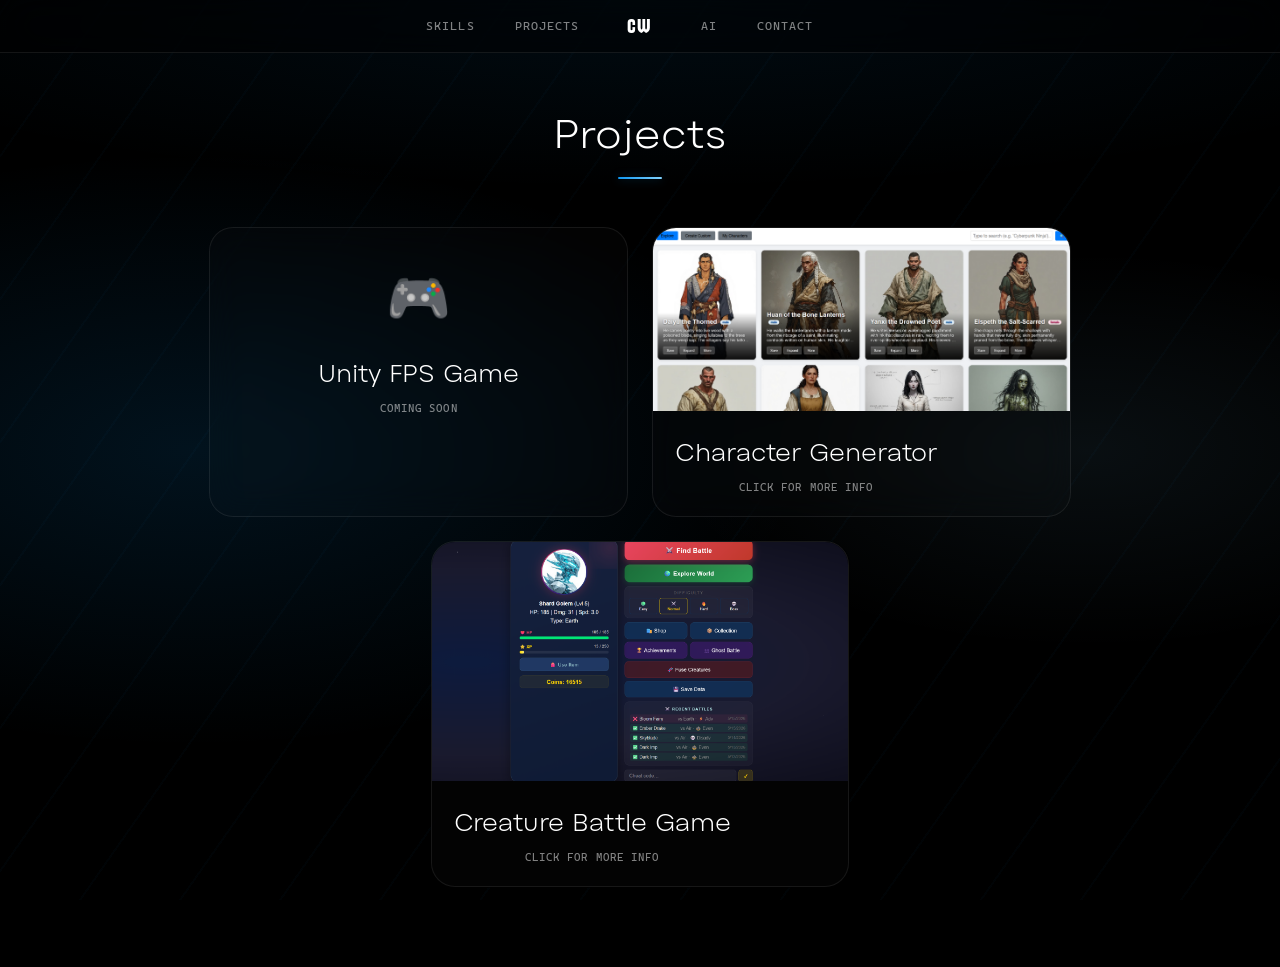
==== projects.html @ 1e03373d "Initial Website Commit" ====
<!DOCTYPE html>
<html lang="en">
<head>
  <script>(function(){var m=document.cookie.match(/(?:^|; )aiEnhanced=([^;]*)/);var v=m?decodeURIComponent(m[1]):null;if(v!==null&&v!=="true"){document.documentElement.className="original";}})();</script>
  
  <link id="main-stylesheet" rel="stylesheet" href="style.css">
  <script src="ai-toggle.js"></script>
  <meta charset="UTF-8">
  <meta name="viewport" content="width=device-width, initial-scale=1.0">
  <title>Caden Wright | Projects</title>
</head>
<body>  <div class="topbar">
    <div class="nav-left">
      <a href="skills.html" class="page">Skills</a>
      <a href="projects.html" class="page">Projects</a>
    </div>
    <a href="index.html" class="initals">CW</a>
    <div class="nav-right">
      <a href="ai.html" class="page">AI</a>
      <a href="contact.html" class="page">Contact</a>
    </div>
  <!-- Original mode flat nav -->
  <a href="skills.html" class="page page-flat">Skills</a>
  <a href="projects.html" class="page page-flat">Projects</a>
  <a href="index.html" class="initals initals-flat">CW</a>
  <a href="ai.html" class="page page-flat">AI</a>
  <a href="contact.html" class="page page-flat">Contact</a>
  </div>

  <div class="bg-canvas bg-projects"></div>

  <div class="page-header fade-up">
    <h3 class="page-title">Projects</h3>
    <hr class="page-rule">
  </div>

  <div class="projectsholder">
    <div class="project placeholder-project fade-up fade-up-1">
      <div class="project-inner">
        <div class="project-placeholder-img">🎮</div>
        <h3>Unity FPS Game</h3>
        <h5>Coming Soon</h5>
      </div>
    </div>

    <button class="project fade-up fade-up-2" popovertarget="characterpopup">
      <img src="CharacterGenerator.png" class="projectimage" alt="Character Generator screenshot">
      <div class="project-inner">
        <h3>Character Generator</h3>
        <h5>Click for more info</h5>
      </div>
    </button>

    <button class="project fade-up fade-up-3" popovertarget="creaturepopup">
      <img src="CreatureBattleGame.png" class="projectimage" alt="Creature Battle Game screenshot">
      <div class="project-inner">
        <h3>Creature Battle Game</h3>
        <h5>Click for more info</h5>
      </div>
    </button>
  </div>

  <div id="creaturepopup" popover>
    <h3>Creature Battle Game</h3>
    <img src="CreatureBattleGame2.png" class="projectimage2" alt="Creature Battle Game detail">
    <h3>Play Here: <a href="https://perchance.org/s9xlmf8q9z">Creature Battle Game</a></h3>
    <p>I built this game on a website called perchance. This site allows you to build a
    website with HTML, CSS, and Javascript and then have it be publicly available for free.
    <br><br>In this game you can collect, battle, evolve and even fuse creatures. All images
    are dynamically AI generated so that means that you can fuse any 2 creatures together and get a
    completely unique result.</p>
  </div>

  <div id="characterpopup" popover>
    <h3>Character Generator</h3>
    <img src="CharacterGenerator2.png" class="projectimage2" alt="Character Generator detail">
    <h3>Play Here: <a href="https://perchance.org/nk6vxbjckg">Character Generator</a></h3>
    <p>I built this generator on a website called perchance. This site allows you to build a
    website with HTML, CSS, and Javascript and then have it be publicly available for free.
    <br><br>With this generator you can harness the power of AI to generate all sorts of
    characters. There are many features here including (but not limited to) the ability to
    generate images of your character, interact with an AI chat to design a custom character,
    or edit any details of the auto generated characters. I put a lot of different features
    into this one so I encourage you to explore.</p>
  </div>
</body>
</html>
---- style.css ----
/* ============================================
   CADEN WRIGHT PORTFOLIO
   ============================================ */

:root {
  --blue-core:    #0f97f2;
  --blue-light:   #82d3ff;
  --blue-glow:    rgba(15, 151, 242, 0.35);
  --glass-bg:     rgba(90, 90, 90, 0.04);
  --glass-border: rgba(255, 255, 255, 0.08);
  --text-primary: #ffffff;
  --text-dim:     rgba(255, 255, 255, 0.5);
  --radius-xl:    24px;
  --transition:   0.25s cubic-bezier(0.4, 0, 0.2, 1);
}

html { scroll-behavior: smooth; }
*, *::before, *::after { box-sizing: border-box; }

body {
  background-color: #000;
  color: var(--text-primary);
  margin: 0;
  font-family: Alphazet, sans-serif;
  -webkit-font-smoothing: antialiased;
  min-height: 100vh;
}

/* ══════════════════════════════════════
   NAVIGATION — 3-column grid so CW
   sits perfectly centred at all times
   ══════════════════════════════════════ */
.topbar {
  display: grid;
  grid-template-columns: 1fr auto 1fr;
  align-items: stretch;
  width: 100%;
  position: sticky;
  top: 0;
  z-index: 1000;
  background: rgba(0, 0, 0, 0.45);
  backdrop-filter: blur(20px);
  -webkit-backdrop-filter: blur(20px);
  border-bottom: 1px solid var(--glass-border);
}

/* Left group */
.nav-left {
  display: flex;
  align-items: stretch;
  justify-content: flex-end;
}

/* Right group */
.nav-right {
  display: flex;
  align-items: stretch;
  justify-content: flex-start;
}

.initals {
  font-family: Maqui, sans-serif;
  font-size: 20px;
  text-decoration: none;
  color: var(--text-primary);
  padding: 14px 28px;
  letter-spacing: 0.06em;
  transition: color var(--transition), text-shadow var(--transition);
  white-space: nowrap;
  display: flex;
  align-items: center;
}

.initals:link, .initals:visited { color: var(--text-primary); }
.initals:hover {
  color: var(--blue-light);
  text-shadow: 0 0 20px var(--blue-glow);
}

.page {
  font-family: Cascadia, monospace;
  font-size: 12px;
  letter-spacing: 0.09em;
  text-transform: uppercase;
  text-decoration: none;
  color: var(--text-dim);
  padding: 0 20px;
  display: flex;
  align-items: center;
  transition: color var(--transition);
  position: relative;
  white-space: nowrap;
}

.page:link, .page:visited { color: var(--text-dim); }
.page:hover { color: var(--text-primary); }

.page::after {
  content: '';
  position: absolute;
  bottom: 0; left: 50%;
  transform: translateX(-50%);
  width: 0; height: 1px;
  background: var(--blue-light);
  transition: width var(--transition);
  box-shadow: 0 0 6px var(--blue-light);
}
.page:hover::after { width: 55%; }

/* ══════════════════════════════════════
   PAGE BACKGROUNDS (fixed, per-page)
   ══════════════════════════════════════ */

/* Shared canvas layer */
.bg-canvas {
  position: fixed;
  inset: 0;
  z-index: -1;
  pointer-events: none;
  overflow: hidden;
}

/* ── Home: glowing orb (existing) ── */
.background {
  position: fixed;
  inset: 0;
  z-index: -1;
  display: flex;
  justify-content: center;
  align-items: center;
  pointer-events: none;
  overflow: hidden;
}

.circle {
  width: clamp(300px, 48vw, 580px);
  height: clamp(300px, 48vw, 580px);
  border-radius: 50%;
  background: radial-gradient(circle at 38% 38%, #5cc8ff, #0f97f2 45%, #063a70);
  box-shadow: 0 0 80px 30px rgba(15,151,242,0.28), 0 0 240px 80px rgba(15,151,242,0.10);
  animation: float 7s ease-in-out infinite;
  flex-shrink: 0;
}

.circle2 {
  position: absolute;
  width: clamp(300px, 48vw, 580px);
  height: clamp(300px, 48vw, 580px);
  border-radius: 50%;
  background: transparent;
  animation: float2 7s ease-in-out infinite;
}

@keyframes float {
  0%,100% { transform: translateY(0);     box-shadow: 0 0 80px 30px rgba(15,151,242,0.28), 0 0 240px 80px rgba(15,151,242,0.10); }
  50%      { transform: translateY(-26px); box-shadow: 0 0 120px 40px rgba(15,151,242,0.42), 0 0 320px 100px rgba(15,151,242,0.16); }
}
@keyframes float2 {
  0%,100% { transform: translateY(0); background: rgba(0,217,255,0.07); }
  50%      { transform: translateY(-26px); background: rgba(0,217,255,0); }
}

/* ── Skills: animated circuit grid ── */
.bg-skills {
  background:
    linear-gradient(rgba(15,151,242,0.04) 1px, transparent 1px),
    linear-gradient(90deg, rgba(15,151,242,0.04) 1px, transparent 1px);
  background-size: 60px 60px;
  background-color: #000;
  animation: gridScroll 20s linear infinite;
}

.bg-skills::before {
  content: '';
  position: absolute;
  inset: 0;
  background:
    radial-gradient(ellipse 70% 50% at 20% 80%, rgba(15,151,242,0.10) 0%, transparent 60%),
    radial-gradient(ellipse 50% 40% at 80% 20%, rgba(130,211,255,0.07) 0%, transparent 55%);
}

.bg-skills::after {
  content: '';
  position: absolute;
  inset: 0;
  background: radial-gradient(ellipse 100% 60% at 50% 100%, rgba(0,0,0,0.7) 0%, transparent 70%);
}

@keyframes gridScroll {
  from { background-position: 0 0, 0 0; }
  to   { background-position: 60px 60px, 60px 60px; }
}

/* ── Projects: diagonal light rays ── */
.bg-projects {
  background: #000;
}

.bg-projects::before {
  content: '';
  position: absolute;
  inset: 0;
  background:
    repeating-linear-gradient(
      -55deg,
      transparent,
      transparent 80px,
      rgba(15,151,242,0.025) 80px,
      rgba(15,151,242,0.025) 82px
    );
  animation: rayShift 12s linear infinite;
}

.bg-projects::after {
  content: '';
  position: absolute;
  inset: 0;
  background:
    radial-gradient(ellipse 80% 55% at 15% 50%, rgba(15,151,242,0.12) 0%, transparent 60%),
    radial-gradient(ellipse 60% 40% at 85% 50%, rgba(130,211,255,0.07) 0%, transparent 55%),
    radial-gradient(ellipse 100% 30% at 50% 0%,   rgba(15,151,242,0.08) 0%, transparent 70%);
}

@keyframes rayShift {
  from { background-position: 0 0; }
  to   { background-position: 164px 0; }
}

/* ── Contact: star field + nebula ── */
.bg-contact {
  background: #000;
}

/* Stars layer via tiny box-shadows (CSS-only, no JS) */
.bg-contact::before {
  content: '';
  position: absolute;
  inset: 0;
  background-image:
    radial-gradient(1px 1px at 12% 8%,  rgba(255,255,255,0.7) 0%, transparent 100%),
    radial-gradient(1px 1px at 28% 22%, rgba(255,255,255,0.5) 0%, transparent 100%),
    radial-gradient(1px 1px at 45% 5%,  rgba(255,255,255,0.6) 0%, transparent 100%),
    radial-gradient(1px 1px at 67% 14%, rgba(255,255,255,0.8) 0%, transparent 100%),
    radial-gradient(1px 1px at 83% 7%,  rgba(255,255,255,0.5) 0%, transparent 100%),
    radial-gradient(1px 1px at 92% 28%, rgba(255,255,255,0.6) 0%, transparent 100%),
    radial-gradient(1px 1px at 5%  35%, rgba(255,255,255,0.7) 0%, transparent 100%),
    radial-gradient(1px 1px at 19% 48%, rgba(255,255,255,0.4) 0%, transparent 100%),
    radial-gradient(1px 1px at 37% 55%, rgba(255,255,255,0.6) 0%, transparent 100%),
    radial-gradient(1px 1px at 55% 42%, rgba(255,255,255,0.5) 0%, transparent 100%),
    radial-gradient(1px 1px at 72% 60%, rgba(255,255,255,0.7) 0%, transparent 100%),
    radial-gradient(1px 1px at 88% 48%, rgba(255,255,255,0.5) 0%, transparent 100%),
    radial-gradient(1px 1px at 8%  68%, rgba(255,255,255,0.6) 0%, transparent 100%),
    radial-gradient(1px 1px at 24% 75%, rgba(255,255,255,0.4) 0%, transparent 100%),
    radial-gradient(1px 1px at 42% 82%, rgba(255,255,255,0.7) 0%, transparent 100%),
    radial-gradient(1px 1px at 60% 70%, rgba(255,255,255,0.5) 0%, transparent 100%),
    radial-gradient(1px 1px at 78% 85%, rgba(255,255,255,0.6) 0%, transparent 100%),
    radial-gradient(1px 1px at 95% 72%, rgba(255,255,255,0.4) 0%, transparent 100%),
    radial-gradient(1px 1px at 15% 92%, rgba(255,255,255,0.6) 0%, transparent 100%),
    radial-gradient(1px 1px at 33% 95%, rgba(255,255,255,0.5) 0%, transparent 100%),
    radial-gradient(1px 1px at 50% 88%, rgba(255,255,255,0.7) 0%, transparent 100%),
    radial-gradient(1px 1px at 70% 93%, rgba(255,255,255,0.4) 0%, transparent 100%),
    radial-gradient(1px 1px at 85% 96%, rgba(255,255,255,0.6) 0%, transparent 100%),
    /* slightly bigger stars */
    radial-gradient(2px 2px at 35% 18%, rgba(255,255,255,0.6) 0%, transparent 100%),
    radial-gradient(2px 2px at 62% 32%, rgba(200,230,255,0.7) 0%, transparent 100%),
    radial-gradient(2px 2px at 80% 65%, rgba(255,255,255,0.5) 0%, transparent 100%),
    radial-gradient(2px 2px at 10% 55%, rgba(200,230,255,0.6) 0%, transparent 100%),
    radial-gradient(2px 2px at 90% 40%, rgba(255,255,255,0.7) 0%, transparent 100%);
  animation: starTwinkle 8s ease-in-out infinite alternate;
}

.bg-contact::after {
  content: '';
  position: absolute;
  inset: 0;
  background:
    radial-gradient(ellipse 55% 45% at 75% 25%, rgba(15,60,140,0.35) 0%, transparent 65%),
    radial-gradient(ellipse 45% 35% at 25% 70%, rgba(15,100,180,0.20) 0%, transparent 60%),
    radial-gradient(ellipse 70% 30% at 50% 100%, rgba(0,0,0,0.8) 0%, transparent 100%);
}

@keyframes starTwinkle {
  from { opacity: 0.7; }
  to   { opacity: 1; }
}

/* ── AI: data-stream scanlines ── */
.bg-ai {
  background: #000;
}

.bg-ai::before {
  content: '';
  position: absolute;
  inset: 0;
  background: repeating-linear-gradient(
    0deg,
    transparent,
    transparent 3px,
    rgba(15,151,242,0.025) 3px,
    rgba(15,151,242,0.025) 4px
  );
  animation: scanDown 6s linear infinite;
}

.bg-ai::after {
  content: '';
  position: absolute;
  inset: 0;
  background:
    radial-gradient(ellipse 60% 50% at 50% 50%, rgba(15,151,242,0.10) 0%, transparent 65%),
    radial-gradient(ellipse 80% 20% at 50% 0%,  rgba(15,151,242,0.08) 0%, transparent 100%),
    radial-gradient(ellipse 80% 20% at 50% 100%, rgba(0,0,0,0.9) 0%, transparent 100%);
}

@keyframes scanDown {
  from { background-position: 0 0; }
  to   { background-position: 0 40px; }
}

/* ══════════════════════════════════════
   TYPOGRAPHY
   ══════════════════════════════════════ */
h2 {
  font-family: Empathy, serif;
  font-size: clamp(52px, 8vw, 88px);
  color: var(--text-primary);
  margin: 0;
  margin-top: 17%;
  padding-top: clamp(90px, 16vh, 150px);
  letter-spacing: -0.01em;
  line-height: 1;
}

h3 {
  font-family: Alphazet, sans-serif;
  font-size: clamp(18px, 2.2vw, 24px);
  margin: 0;
  color: var(--text-primary);
  font-weight: normal;
}

h5 {
  font-family: Cascadia, monospace;
  font-size: 11px;
  letter-spacing: 0.1em;
  text-transform: uppercase;
  color: var(--text-dim);
  margin: 0;
  font-weight: normal;
}

p {
  font-family: Alphazet, sans-serif;
  font-size: clamp(14px, 1.5vw, 17px);
  color: rgba(255,255,255,0.78);
  line-height: 1.8;
  margin: 0;
}

a         { color: var(--text-primary); }
a:link    { color: var(--text-primary); }
a:visited { color: var(--text-primary); }
a:active  { color: var(--blue-light); }

/* ══════════════════════════════════════
   ANIMATIONS
   ══════════════════════════════════════ */
@keyframes fadeUp {
  from { opacity: 0; transform: translateY(20px); }
  to   { opacity: 1; transform: translateY(0); }
}

.fade-up   { animation: fadeUp 0.55s cubic-bezier(0.4,0,0.2,1) both; }
.fade-up-1 { animation-delay: 0.05s; }
.fade-up-2 { animation-delay: 0.14s; }
.fade-up-3 { animation-delay: 0.23s; }
.fade-up-4 { animation-delay: 0.32s; }

/* ══════════════════════════════════════
   HOME
   ══════════════════════════════════════ */
.home-content {
  display: flex;
  flex-direction: column;
  align-items: center;
  text-align: center;
  padding: 0 24px 80px;
}

.home-eyebrow {
  font-family: Cascadia, monospace;
  font-size: 12px;
  letter-spacing: 0.18em;
  text-transform: uppercase;
  color: var(--blue-light);
  margin: 18px 0 0;
}

.home-subtitle {
  font-family: Alphazet, sans-serif;
  font-size: clamp(13px, 1.5vw, 16px);
  color: var(--text-dim);
  margin: 8px 0 44px;
}

.bio-card {
  background: var(--glass-bg);
  border: 1px solid var(--glass-border);
  border-radius: var(--radius-xl);
  padding: 36px 44px;
  width: clamp(300px, 60%, 740px);
  backdrop-filter: blur(16px);
  -webkit-backdrop-filter: blur(16px);
  box-shadow: 0 8px 40px rgba(0,0,0,0.45), inset 0 1px 0 rgba(255,255,255,0.05);
  text-align: left;
}

.cta-link {
  display: inline-flex;
  align-items: center;
  gap: 8px;
  font-family: Cascadia, monospace;
  font-size: 12px;
  letter-spacing: 0.09em;
  text-transform: uppercase;
  color: var(--blue-light);
  text-decoration: none;
  margin-top: 26px;
  padding: 10px 22px;
  border: 1px solid rgba(130,211,255,0.28);
  border-radius: 30px;
  transition: background var(--transition), border-color var(--transition),
              box-shadow var(--transition), color var(--transition);
}
.cta-link:link, .cta-link:visited { color: var(--blue-light); }
.cta-link:hover {
  background: rgba(130,211,255,0.09);
  border-color: rgba(130,211,255,0.6);
  box-shadow: 0 0 20px rgba(130,211,255,0.18);
  color: #fff;
}

/* ══════════════════════════════════════
   PAGE HEADER
   ══════════════════════════════════════ */
.page-header {
  text-align: center;
  padding: 52px 24px 0;
}

.page-title {
  font-family: Alphazet, sans-serif;
  font-size: clamp(26px, 3.5vw, 40px);
  color: var(--text-primary);
  margin: 0 0 12px;
  letter-spacing: 0.02em;
}

.page-rule {
  width: 44px;
  height: 2px;
  background: linear-gradient(to right, var(--blue-core), var(--blue-light));
  border: none;
  margin: 0 auto 48px;
  border-radius: 2px;
  box-shadow: 0 0 10px var(--blue-glow);
}

/* ══════════════════════════════════════
   SKILLS
   ══════════════════════════════════════ */
.skillcardholder {
  display: flex;
  flex-wrap: wrap;
  justify-content: center;
  gap: 20px;
  padding: 0 24px 80px;
}

.skillcard {
  background: var(--glass-bg);
  border: 1px solid var(--glass-border);
  border-radius: var(--radius-xl);
  padding: 30px 26px;
  width: clamp(240px, 26%, 320px);
  backdrop-filter: blur(16px);
  -webkit-backdrop-filter: blur(16px);
  transition: transform var(--transition), box-shadow var(--transition), border-color var(--transition);
}

.skillcard:hover {
  transform: translateY(-5px);
  border-color: rgba(130,211,255,0.22);
  box-shadow: 0 14px 44px rgba(0,0,0,0.4), 0 0 28px rgba(15,151,242,0.14);
}

.skillcard h3 {
  font-family: Cascadia, monospace;
  font-size: 11px;
  letter-spacing: 0.13em;
  text-transform: uppercase;
  color: var(--blue-light);
  margin-bottom: 20px;
}

.skillcard ul { padding: 0; margin: 0; }

li {
  font-family: Alphazet, sans-serif;
  font-size: 17px;
  list-style: none;
  background-repeat: no-repeat;
  background-position: left center;
  background-size: 28px 28px;
  padding: 11px 8px 11px 48px;
  text-align: left;
  color: rgba(255,255,255,0.82);
  border-bottom: 1px solid rgba(255,255,255,0.055);
}
li:last-child { border-bottom: none; }

/* ══════════════════════════════════════
   PROJECTS
   ══════════════════════════════════════ */
.projectsholder {
  display: flex;
  flex-wrap: wrap;
  justify-content: center;
  gap: 24px;
  padding: 0 24px 80px;
}

.project {
  background: var(--glass-bg);
  border: 1px solid var(--glass-border);
  border-radius: var(--radius-xl);
  padding: 0;
  width: clamp(260px, 34%, 440px);
  cursor: pointer;
  color: var(--text-primary);
  text-align: center;
  overflow: hidden;
  transition: transform var(--transition), box-shadow var(--transition), border-color var(--transition);
  backdrop-filter: blur(16px);
  -webkit-backdrop-filter: blur(16px);
  display: flex;
  flex-direction: column;
}

.project:hover {
  transform: translateY(-5px);
  border-color: rgba(130,211,255,0.28);
  box-shadow: 0 18px 56px rgba(0,0,0,0.5), 0 0 36px rgba(15,151,242,0.13);
}

.project-inner {
  padding: 24px 22px 22px;
  display: flex;
  flex-direction: column;
  align-items: center;
  gap: 10px;
  flex: 1;
}

.projectimage {
  width: 100%;
  display: block;
}

.projectimage2 {
  width: 78%;
  border-radius: 10px;
  margin: 12px 0;
}

.placeholder-project {
  justify-content: center;
  min-height: 200px;
  opacity: 0.4;
}

.project-placeholder-img {
  font-size: 52px;
  padding: 8px 0;
}

/* ── Popover ── */
[popover]:popover-open {
  background: rgba(6, 8, 12, 0.7);
  backdrop-filter: blur(24px);
  -webkit-backdrop-filter: blur(24px);
  border: 1px solid var(--glass-border);
  border-radius: var(--radius-xl);
  box-shadow: 0 24px 80px rgba(0,0,0,0.7), 0 0 60px rgba(15,151,242,0.09);
  padding: 40px 5%;
  height: auto;
  max-height: 80vh;
  width: clamp(300px, 68%, 780px);
  position: fixed;
  inset: 0;
  margin: auto;
  color: var(--text-primary);
  overflow-y: auto;
  text-align: center;

}

[popover]:popover-open p {
  text-align: left;
  margin-top: 20px;
}

/* ══════════════════════════════════════
   CONTACT & GENERAL CARDS
   ══════════════════════════════════════ */
.bubble, .bubble2 {
  background: var(--glass-bg);
  border: 1px solid var(--glass-border);
  border-radius: var(--radius-xl);
  padding: 36px 44px;
  width: clamp(280px, 58%, 700px);
  margin: 0 auto 80px;
  backdrop-filter: blur(16px);
  -webkit-backdrop-filter: blur(16px);
  box-shadow: 0 8px 40px rgba(0,0,0,0.4);
  text-align: left;
}

/* ══════════════════════════════════════
   AI PAGE
   ══════════════════════════════════════ */
.toggle-card, .about-card {
  background: var(--glass-bg);
  border: 1px solid var(--glass-border);
  border-radius: var(--radius-xl);
  backdrop-filter: blur(16px);
  -webkit-backdrop-filter: blur(16px);
  box-shadow: 0 8px 40px rgba(0,0,0,0.4);
}

/* ══════════════════════════════════════
   MOBILE
   ══════════════════════════════════════ */
@media (max-width: 768px) {
  .topbar {
    grid-template-columns: 1fr auto 1fr;
  }

  .page { padding: 0 10px; font-size: 10px; }
  .initals { padding: 14px 18px; font-size: 18px; }

  h2 { padding-top: clamp(50px, 10vh, 90px); }

  .bio-card, .bubble, .bubble2 {
    width: 90%;
    padding: 26px 22px;
  }

  .skillcard, .project { width: 88%; }

  .circle, .circle2 { width: 240px; height: 240px; }

  li { font-size: 15px; padding-left: 42px; background-size: 24px 24px; }

  [popover]:popover-open { width: 90%; padding: 26px 5%; }
}

/* ══════════════════════════════════════
   FONTS
   ══════════════════════════════════════ */
@font-face {
  font-family: 'Maqui';
  src: url('Maqui Hv.otf') format('opentype');
  font-weight: normal; font-style: normal;
}
@font-face {
  font-family: 'Empathy';
  src: url('High Empathy.ttf') format('truetype');
  font-weight: normal; font-style: normal;
}
@font-face {
  font-family: 'Cascadia';
  src: url('CascadiaCode.ttf') format('truetype');
  font-weight: normal; font-style: normal;
}
@font-face {
  font-family: 'Alphazet';
  src: url('Alphazet-Light.ttf') format('truetype');
  font-weight: normal; font-style: normal;
}



/* Hide flat nav in enhanced mode */
.page-flat, .initals-flat { display: none; }
.original-subtitle { display: none; }

/* ============================================
   ORIGINAL MODE  (html.original overrides)
   Every rule matches style-before.css exactly
   ============================================ */

/* Disable smooth scroll */
html.original { scroll-behavior: auto; }

/* Body — centered text like original */
html.original body { text-align: center; }

/* ── Typography ── */
html.original h2 {
  font-size: 80px;
  margin-bottom: 0;
  letter-spacing: 0;
  line-height: normal;
  flex: 1;
}

html.original h3 {
  font-size: 33px;
  margin: 1%;
  letter-spacing: 0;
  font-weight: normal;
}

html.original p {
  margin-top: 8%;
  font-size: 30px;
  line-height: normal;
  color: white;
}

html.original li {
  font-size: 28px;
  background-position: 5% center;
  background-size: 100px 100px;
  padding: 42px;
  border-bottom: none;
  color: white;
  text-align: center;
}

html.original ul {
  text-align: center;
}

/* Links — original hover was scale(1.5), no underline indicator */
html.original a:hover {
  transform: scale(1.5);
  text-shadow: 0 0 15px #82d3ff;
  color: white;
}
html.original a:active { color: rgba(83,130,138,1); }

/* ── Navigation ── */
html.original .topbar {
  display: flex !important;
  grid-template-columns: none !important;
  justify-content: center !important;
  align-items: center !important;
  flex-direction: row !important;
  position: static !important;
  background: none !important;
  backdrop-filter: none !important;
  -webkit-backdrop-filter: none !important;
  border-bottom: none !important;
  padding: 0 !important;
}

/* Hide grid wrapper divs and enhanced initals */
html.original .nav-left,
html.original .nav-right {
  display: none !important;
}

html.original .initals {
  display: none !important;
}

/* Show flat nav links */
html.original .page-flat {
  display: flex !important;
  align-items: center;
  justify-content: center;
  flex: 1;
  font-family: Cascadia, monospace;
  font-size: 16px;
  letter-spacing: 0;
  text-transform: none;
  padding: 18px 24px;
  color: white;
  text-decoration: none;
  text-align: center;
  transition: transform 0.2s ease-in-out;
}
html.original .page-flat:link,
html.original .page-flat:visited { color: white; }
html.original .page-flat:hover {
  color: white;
  text-shadow: 0 0 15px #82d3ff;
}
html.original .page-flat::after { display: none !important; }

html.original .initals-flat {
  display: flex !important;
  align-items: center;
  justify-content: center;
  font-family: Maqui, sans-serif;
  font-size: 30px;
  text-decoration: none;
  color: white;
  padding: 1%;
  width: 20%;
  text-align: center;
  transition: transform 0.2s ease-in-out;
}
html.original .initals-flat:link,
html.original .initals-flat:visited { color: white; }
html.original .initals-flat:hover {
  color: white;
  text-shadow: 0 0 15px #82d3ff;
}

html.original .page {
  font-family: Cascadia, monospace;
  font-size: 16px;
  letter-spacing: 0;
  text-transform: none;
  padding: 18px 24px;
  color: white;
  flex: 1;
  transition: transform 0.2s ease-in-out;
}
html.original .page:link,
html.original .page:visited { color: white; }
html.original .page:hover {
  color: white;
  text-shadow: 0 0 15px #82d3ff;
}
html.original .page::after { display: none !important; }

html.original .initals {
  font-family: Maqui, sans-serif;
  font-size: 30px;
  padding: 1%;
  width: 20%;
  text-align: center;
  letter-spacing: 0;
  color: white;
}

/* ── Disable all fade-up animations ── */
html.original .fade-up {
  animation: none !important;
  opacity: 1 !important;
  transform: none !important;
}

/* ── Home page ── */
html.original .home-content {
  display: block;
  text-align: center;
  padding: 0;
}

/* eyebrow/subtitle shown as plain text, not styled callouts */
html.original .home-eyebrow {
  font-family: Alphazet, sans-serif;
  font-size: 17px;
  color: white;
  letter-spacing: 0;
  text-transform: none;
  margin: 8px 0 0;
}

html.original .home-subtitle {
  font-family: Alphazet, sans-serif;
  font-size: 17px;
  color: white;
  letter-spacing: 0;
  margin: 4px 0 0;
}

html.original .original-subtitle { 
	display: block; 
	font-family: Alphazet, sans-serif;
	font-size: 17px;
	color: white;
	letter-spacing: 0;
	margin: 4px 0 0;
}
html.original .home-eyebrow { display: none; }
html.original .home-subtitle { display: none; }

html.original .bio-card {
  background: rgba(90,90,90,0.15);
  backdrop-filter: blur(10px);
  -webkit-backdrop-filter: blur(10px);
  box-shadow: 0 8px 32px 0 rgba(0,0,0,0.37);
  border: 1px solid rgba(90,90,90,0.25);
  border-radius: 30px;
  padding: 2%;
  width: clamp(400px, 60%, 800px);
  margin: auto;
  margin-top: 100px;
  margin-bottom: 50px;
  text-align: center;
}

html.original .bio-card p {
  font-size: 30px;
  margin-top: 8%;
  color: white;
}

html.original .cta-link {
  display: none !important;
}

/* ── Page titles (skills/projects/contact/ai use .page-title) ── */
html.original .page-header {
  padding: 0;
  text-align: center;
}

html.original .page-title {
  font-family: Alphazet, sans-serif;
  font-size: 40px;
  letter-spacing: 0;
  display: inline-block;
  width: 40%;
  margin: 1% 30%;
  border-bottom: 1px solid white;
  mask-image: radial-gradient(circle, black 60%, transparent 100%);
  -webkit-mask-image: radial-gradient(circle, black 60%, transparent 100%);
  color: white;
}

html.original .page-rule { display: none !important; }

/* ── Skill cards ── */
html.original .skillcardholder {
  gap: 0;
}

html.original .skillcard {
  background: rgba(255,255,255,0.15);
  backdrop-filter: blur(10px);
  -webkit-backdrop-filter: blur(10px);
  box-shadow: 0 8px 32px 0 rgba(0,0,0,0.37);
  border: 1px solid rgba(90,90,90,0.25);
  border-radius: 30px;
  padding: 0.8%;
  width: clamp(400px, 28%, 800px);
  margin: 1.5%;
  transition: transform 0.2s ease-in-out;
}

html.original .skillcard:hover {
  transform: scale(1.1);
  box-shadow: 0 0 10px #82d3ff;
}

html.original .skillcard h3 {
  font-family: Alphazet, sans-serif;
  font-size: 33px;
  letter-spacing: 0;
  text-transform: none;
  color: white;
  margin: 1%;
  margin-bottom: 0;
}

/* ── Project cards ── */
html.original .projectsholder {
  gap: 0;
}

html.original .project {
  background: rgba(255,255,255,0.15);
  backdrop-filter: blur(10px);
  -webkit-backdrop-filter: blur(10px);
  box-shadow: 0 8px 32px 0 rgba(0,0,0,0.37);
  border: 1px solid rgba(90,90,90,0.25);
  border-radius: 30px;
  padding: 0.8%;
  width: clamp(400px, 35%, 800px);
  margin: 2%;
  transition: transform 0.2s ease-in-out;
  overflow: hidden;
}

html.original .project:hover {
  transform: scale(1.1);
  box-shadow: 0 0 10px #82d3ff;
}

html.original .project-inner {
  padding: 16px;
  gap: 4px;
}

html.original .projectimage {
  width: 90%;
  border-radius: 10px;
    display: block;
  margin: 0 auto;
}

/* ── Contact / bubble cards ── */
html.original .bubble,
html.original .bubble2,
html.original .about-card {
  background: rgba(90,90,90,0.15);
  backdrop-filter: blur(10px);
  -webkit-backdrop-filter: blur(10px);
  box-shadow: 0 8px 32px 0 rgba(0,0,0,0.37);
  border: 1px solid rgba(90,90,90,0.25);
  border-radius: 30px;
  padding: 2%;
  width: clamp(400px, 60%, 800px);
  text-align: center;
}

html.original .bubble  { margin: auto; margin-top: 100px; margin-bottom: 50px; }
html.original .bubble2, html.original .about-card { margin: auto; margin-top: 50px;  margin-bottom: 50px; }

/* ── Popover ── */
html.original [popover]:popover-open {
  background: rgba(10,10,10,0.3);
  border-radius: 30px;
  padding: 2%;
  height: 70%;
  width: 70%;
  box-shadow: 0 8px 32px 0 rgba(0,0,0,0.37);
  border: 1px solid rgba(90,90,90,0.25);
}

/* ── Hide new page backgrounds ── */
html.original .bg-canvas {
  display: none !important;
}

/* ── Orb — revert to original style ── */
html.original .circle {
  width: 600px;
  height: 600px;
  min-width: 600px;
  min-height: 600px;
  background: linear-gradient(to right, #0f97f2, #a1d9ff);
  box-shadow: 0 0 20px 10px rgba(52,152,219,0.5);
  animation: floatOriginal 6s ease-in-out infinite;
}

html.original .circle2 {
  width: 600px;
  height: 600px;
  min-width: 600px;
  min-height: 600px;
}

@keyframes floatOriginal {
  0%   { transform: translateY(0);    box-shadow: 0 0 40px 15px rgba(52,152,219,0.5); }
  50%  { transform: translateY(-20px); box-shadow: 0 0 300px 20px rgba(52,152,219,0.6); }
  100% { transform: translateY(0);    box-shadow: 0 0 40px 15px rgba(52,152,219,0.5); }
}

/* ── Scrollbar ── (applied in both modes) */
::-webkit-scrollbar { width: 6px; }
::-webkit-scrollbar-track { background: transparent; }
::-webkit-scrollbar-thumb {
  background: rgba(130, 211, 255, 0.3);
  border-radius: 3px;
}
::-webkit-scrollbar-thumb:hover {
  background: rgba(130, 211, 255, 0.6);
}
* { scrollbar-width: thin; scrollbar-color: rgba(130,211,255,0.3) transparent; }
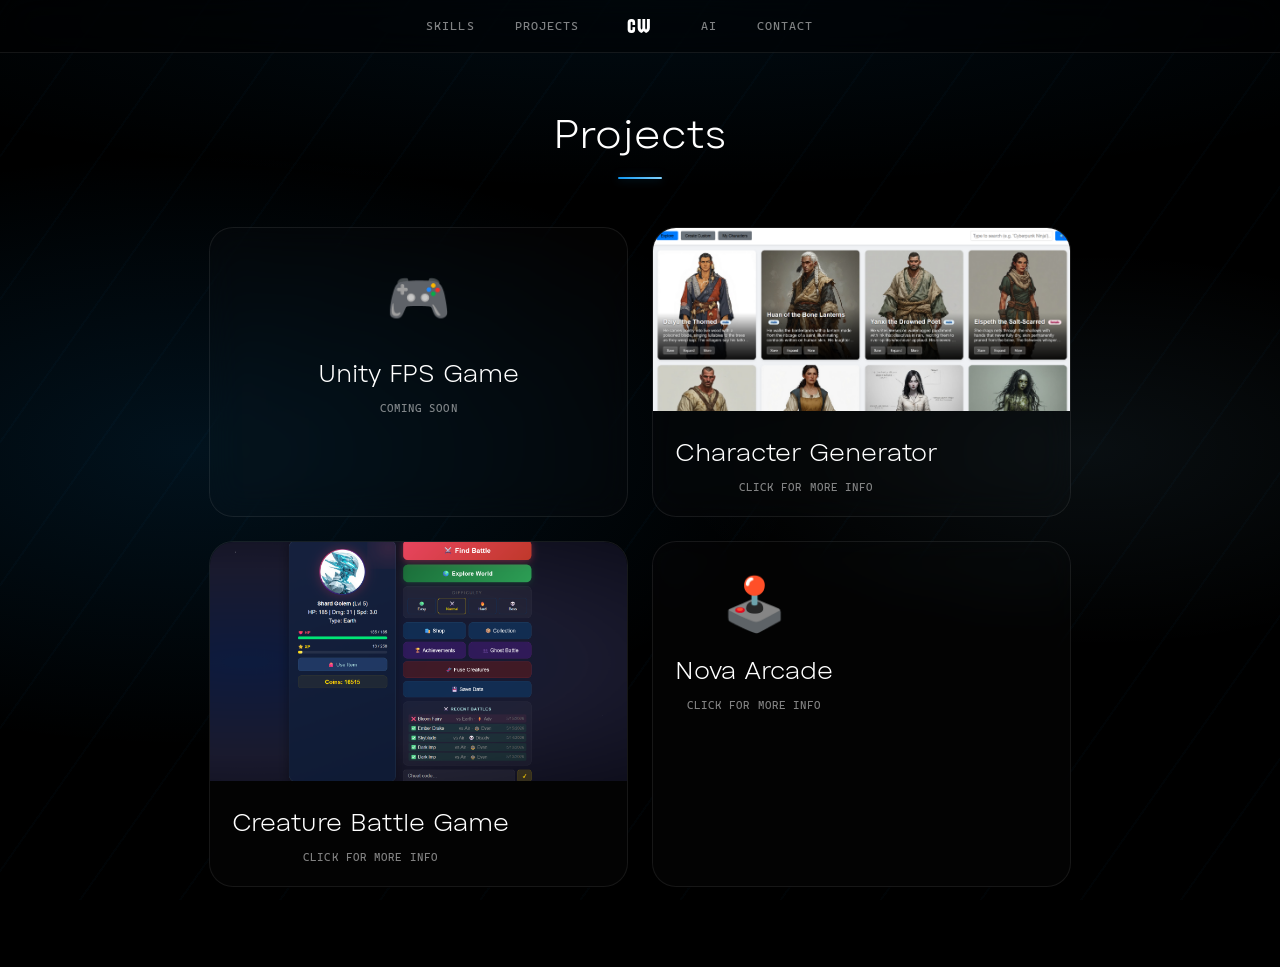
==== commit 3b55ed96: "Add Nova Arcade to projects" ====
--- a/projects.html
+++ b/projects.html
@@ -58,12 +58,21 @@
         <h5>Click for more info</h5>
       </div>
     </button>
+
+    <button class="project fade-up fade-up-4" popovertarget="novapopup">
+      <div class="project-inner">
+        <div class="project-placeholder-img">🕹️</div>
+        <h3>Nova Arcade</h3>
+        <h5>Click for more info</h5>
+      </div>
+    </button>
   </div>
 
   <div id="creaturepopup" popover>
+    <button onclick="this.closest('[popover]').hidePopover()" class="popover-close">✕</button>
     <h3>Creature Battle Game</h3>
     <img src="CreatureBattleGame2.png" class="projectimage2" alt="Creature Battle Game detail">
-    <h3>Play Here: <a href="https://perchance.org/s9xlmf8q9z">Creature Battle Game</a></h3>
+    <h3>Play Here: <a href="https://perchance.org/7ziblowqep" target="_blank">Creature Battle Game</a></h3>
     <p>I built this game on a website called perchance. This site allows you to build a
     website with HTML, CSS, and Javascript and then have it be publicly available for free.
     <br><br>In this game you can collect, battle, evolve and even fuse creatures. All images
@@ -72,9 +81,10 @@
   </div>
 
   <div id="characterpopup" popover>
+    <button onclick="this.closest('[popover]').hidePopover()" class="popover-close">✕</button>
     <h3>Character Generator</h3>
     <img src="CharacterGenerator2.png" class="projectimage2" alt="Character Generator detail">
-    <h3>Play Here: <a href="https://perchance.org/nk6vxbjckg">Character Generator</a></h3>
+    <h3>Play Here: <a href="https://perchance.org/vb21jvvf22" target="_blank">Character Generator</a></h3>
     <p>I built this generator on a website called perchance. This site allows you to build a
     website with HTML, CSS, and Javascript and then have it be publicly available for free.
     <br><br>With this generator you can harness the power of AI to generate all sorts of
@@ -83,5 +93,13 @@
     or edit any details of the auto generated characters. I put a lot of different features
     into this one so I encourage you to explore.</p>
   </div>
+
+  <div id="novapopup" popover>
+    <button onclick="this.closest('[popover]').hidePopover()" class="popover-close">✕</button>
+    <h3>Nova Arcade</h3>
+    <h3>Play Here: <a href="https://nova-arcade.cwmaster89.workers.dev/" target="_blank">Nova Arcade</a></h3>
+    <p>Nova Arcade is an arcade-style game site that I built and deployed on Cloudflare Workers.
+    Click the link above to check it out.</p>
+  </div>
 </body>
 </html>
--- a/style.css
+++ b/style.css
@@ -611,6 +611,23 @@
   margin-top: 20px;
 }
 
+.popover-close {
+  position: absolute;
+  top: 16px;
+  right: 20px;
+  background: none;
+  border: none;
+  color: white;
+  font-size: 20px;
+  cursor: pointer;
+  opacity: 0.6;
+  transition: opacity 0.2s;
+}
+
+.popover-close:hover {
+  opacity: 1;
+}
+
 /* ══════════════════════════════════════
    CONTACT & GENERAL CARDS
    ══════════════════════════════════════ */
@@ -637,6 +654,7 @@
   backdrop-filter: blur(16px);
   -webkit-backdrop-filter: blur(16px);
   box-shadow: 0 8px 40px rgba(0,0,0,0.4);
+  width: clamp(280px, 58%, 700px);
 }
 
 /* ══════════════════════════════════════
@@ -652,7 +670,7 @@
 
   h2 { padding-top: clamp(50px, 10vh, 90px); }
 
-  .bio-card, .bubble, .bubble2 {
+  .bio-card, .bubble, .bubble2, .about-card, .toggle-card {
     width: 90%;
     padding: 26px 22px;
   }
@@ -664,6 +682,7 @@
   li { font-size: 15px; padding-left: 42px; background-size: 24px 24px; }
 
   [popover]:popover-open { width: 90%; padding: 26px 5%; }
+
 }
 
 /* ══════════════════════════════════════
@@ -823,7 +842,7 @@
 
 html.original .page {
   font-family: Cascadia, monospace;
-  font-size: 16px;
+  font-size: clamp(11px, 1vw, 16px);
   letter-spacing: 0;
   text-transform: none;
   padding: 18px 24px;
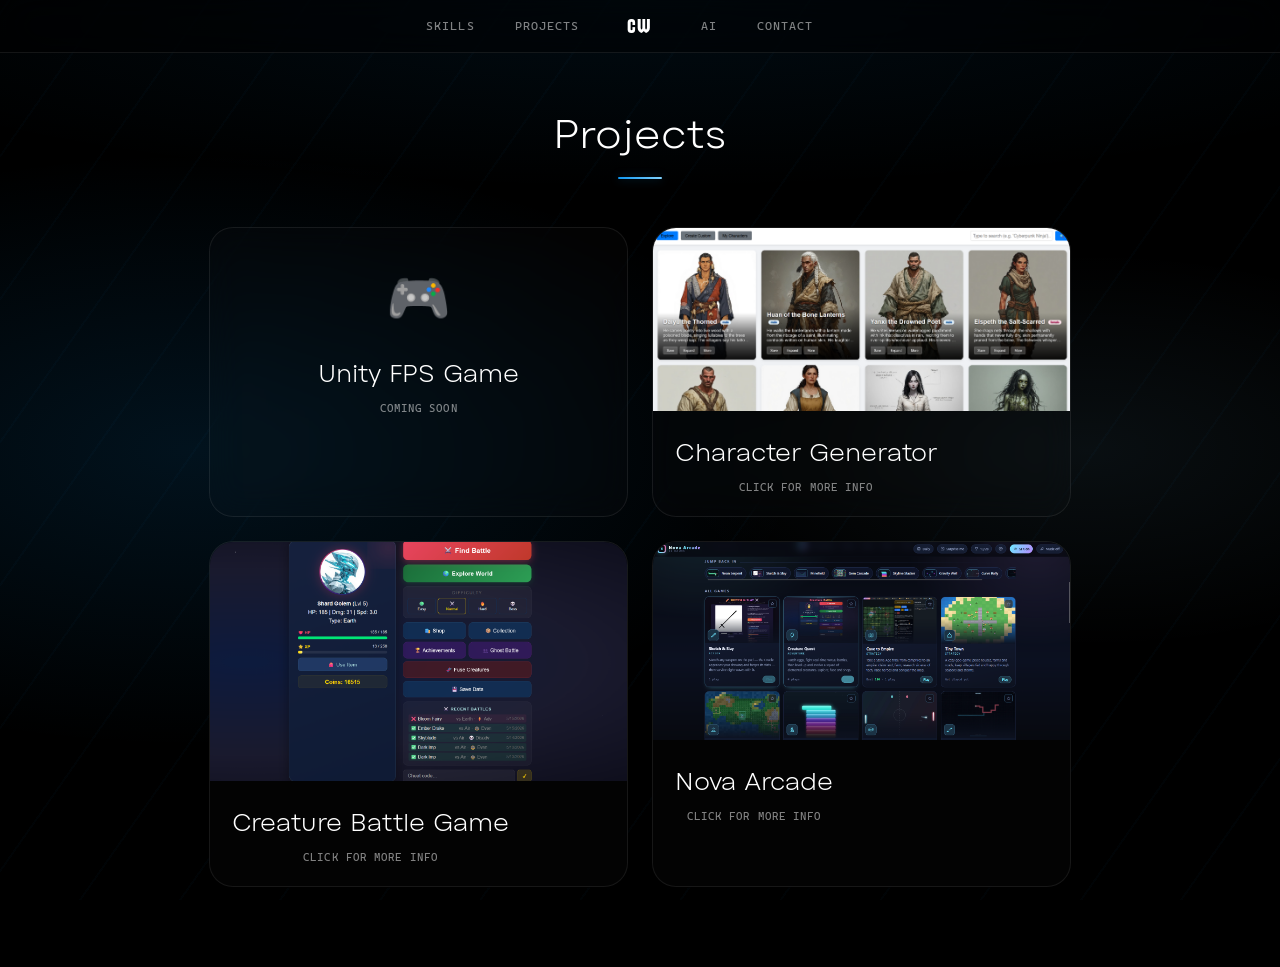
==== commit 48c0e950: "Update projects.html" ====
--- a/projects.html
+++ b/projects.html
@@ -60,8 +60,8 @@
     </button>
 
     <button class="project fade-up fade-up-4" popovertarget="novapopup">
+      <img src="NovaArcade.png" class="projectimage" alt="Nova Arcade screenshot">
       <div class="project-inner">
-        <div class="project-placeholder-img">🕹️</div>
         <h3>Nova Arcade</h3>
         <h5>Click for more info</h5>
       </div>
@@ -97,9 +97,13 @@
   <div id="novapopup" popover>
     <button onclick="this.closest('[popover]').hidePopover()" class="popover-close">✕</button>
     <h3>Nova Arcade</h3>
+    <img src="NovaArcade.png" class="projectimage2" alt="Nova Arcade detail">
     <h3>Play Here: <a href="https://nova-arcade.cwmaster89.workers.dev/" target="_blank">Nova Arcade</a></h3>
-    <p>Nova Arcade is an arcade-style game site that I built and deployed on Cloudflare Workers.
-    Click the link above to check it out.</p>
+    <p>Nova Arcade is a collection of 22 browser games in one arcade, spanning action,
+    strategy and adventure. It includes titles like Sketch &amp; Slay, Cave to Empire, Tiny Town
+    and Creature Quest.
+    <br><br>The arcade keeps track of your plays and best scores, lets you favorite games and
+    jump back into ones you've played, and has a "Surprise me" button if you can't decide.</p>
   </div>
 </body>
 </html>
